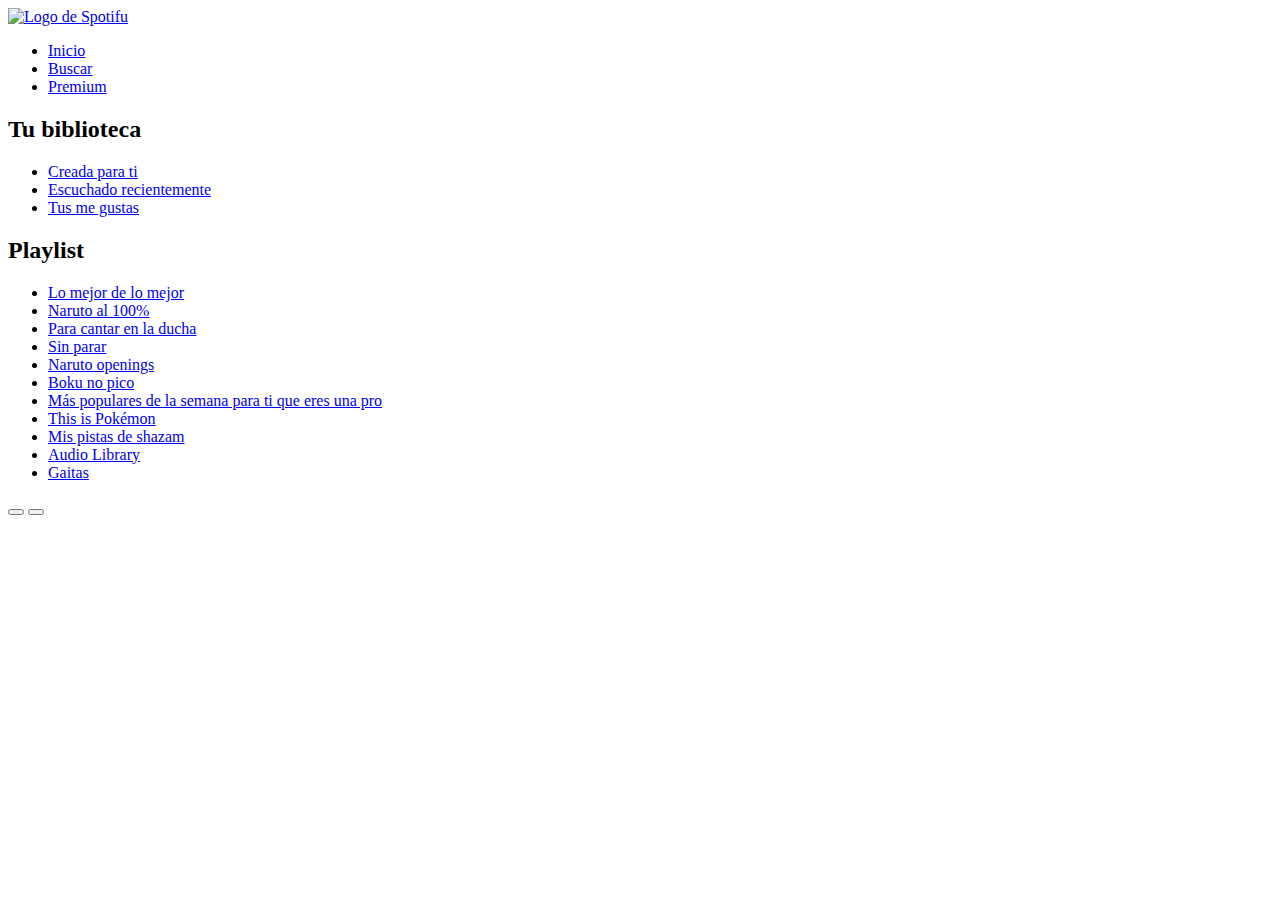
==== index.html @ dcbda267 "Add files via upload" ====
<!DOCTYPE html>
<html lang="en">
<head>
    <meta charset="UTF-8">
    <meta http-equiv="X-UA-Compatible" content="IE=edge">
    <meta name="viewport" content="width=device-width, initial-scale=1.0">
    <link rel="stylesheet" href="./css/index.css">
    <title>Spotifu</title>
    <meta property="og:title" content="Mi proyecto del Curso de Flexbox Layout y componentes" />
    <meta property="og:type" content="website" />
    <meta property="og:description" 
  content="Todo acerca de Flexbox Layout y componentes" />
    <meta property="og:url" content="https://github.com/LuzBarreto20/Curso-de-flexbox-layout-y-componentes.git" />
    <meta property="og:image" content="http://127.0.0.1:5500/images/spotifu-logo.png" />
  </head>
<body class="body">
    <div class="sidebar">
    <header class="logo"> 
      <a href="/" aria-current="page">
         <img src="./images/spotifu-logo.png" class="logo-image" width="112" height="32" alt="Logo de Spotifu">
      </a>
    </header>
    <nav class="menu" aria-label="Principal">
        <ul class="menu-list">
            <li class="menuItem is-active">
                <a href="/" class="link" aria-current="page">
                    <i class="icon-home" aria-hidden="true"></i>
                <span>Inicio</span>
                </a>
            </li>
            <li class="menuItem">
                <a href="/" class="link" aria-current="page">
                    <i class="icon-search" aria-hidden="true"></i>
                <span>Buscar</span>
                </a>
            </li>
            <li class="menuItem">
                <a href="/" class="link" aria-current="page">
                    <i class="icon-creditCard" aria-hidden="true"></i>
                <span>Premium </span>
                </a>
            </li>
        </ul>

    </nav>
    <nav class="list" aria-labelledby="library-navigation">
        <h2 class="list-title" id="library-navigation">Tu biblioteca</h2>
        <ul class="list-content">
            <li class="list-item">
                <a href="#" class="link">Creada para ti</a>
            </li>
            <li class="list-item">
                <a href="#" class="link">Escuchado recientemente</a>
            </li>
            <li class="list-item">
                <a href="#" class="link">Tus me gustas</a>
            </li>
        </ul>
    </nav>

    <nav class="list" aria-labelledby="playlist-navigation">
        <h2 class="list-title" id="playlist-navigation">Playlist</h2>
        <ul  class="list-content">
            <li class="list-item">
                <a href="#" class="link">Lo mejor de lo mejor</a>
            </li>
            <li class="list-item">
                <a href="#" class="link">Naruto al 100%</a>
            </li>
            <li class="list-item">
                <a href="#" class="link">Para cantar en la ducha</a>
            </li>
            <li class="list-item">
                <a href="#" class="link">Sin parar</a>
            </li>
            </li>
            <li class="list-item">
               <a href="#" class="link">Naruto openings</a>
            </li>
            </li>
           <li class="list-item">
               <a href="#" class="link">Boku no pico</a>
           </li>
           </li>
           <li class="list-item">
               <span class="ellipsis">
               <a href="#" class="link">Más populares de la semana para ti que eres una pro</a>
            </span>
            </li>
           <li class="list-item">
            <a href="#" class="link">This is Pokémon</a>
        </li>
        <li class="list-item">
            <a href="#" class="link">Mis pistas de shazam</a>
        </li>
        <li class="list-item">
            <a href="#" class="link">Audio Library</a>
        </li>
        <li class="list-item">
            <a href="#" class="link">Gaitas</a>
        </li>
        </ul>
    </nav>
   </div>
    

   
    

    <button class="buttonIcon is-white" aria-label="Reproducir" title="Reproducir">
<i class="icon-play" aria-hidden="true"></i>
</button>
<button class="buttonIcon is-primary" aria-label="Reproducir" title="Reproducir">
    <i class="icon-play" aria-hidden="true"></i>
    </button>
 

</body>
</html>
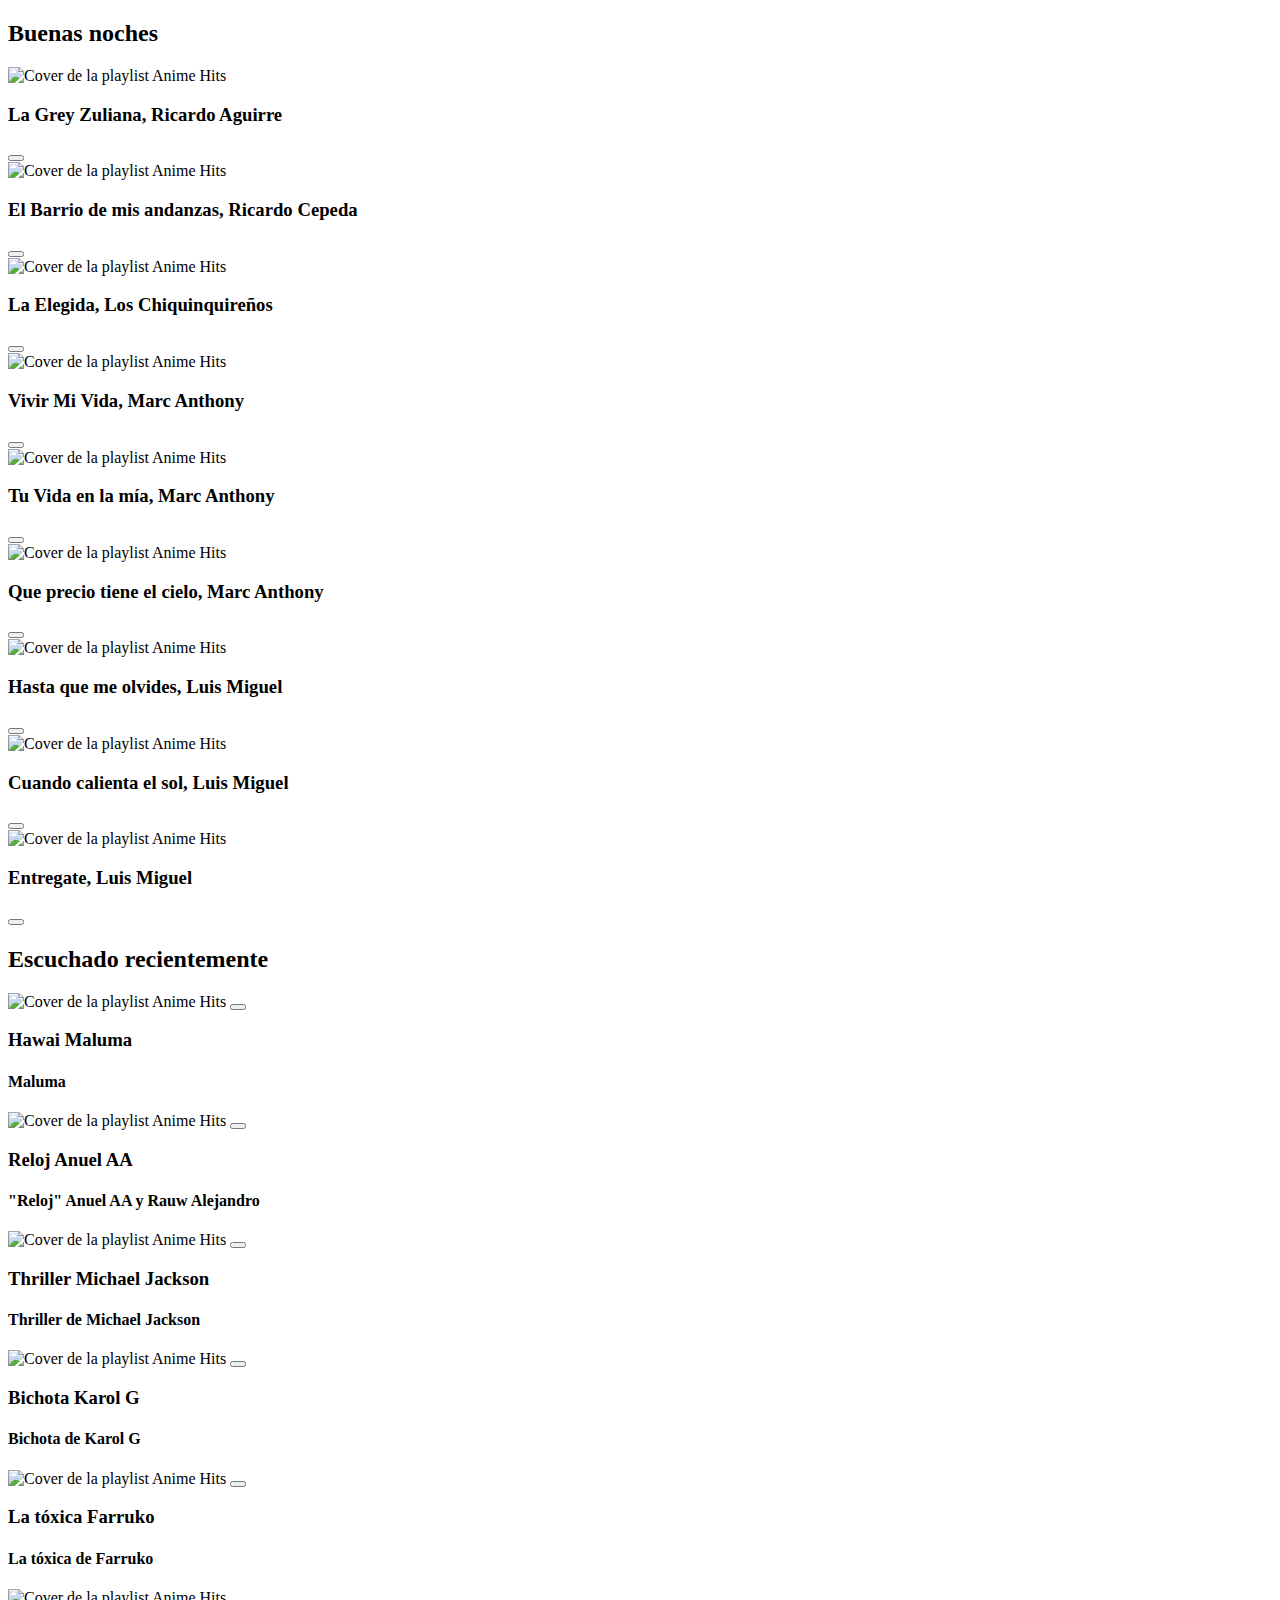
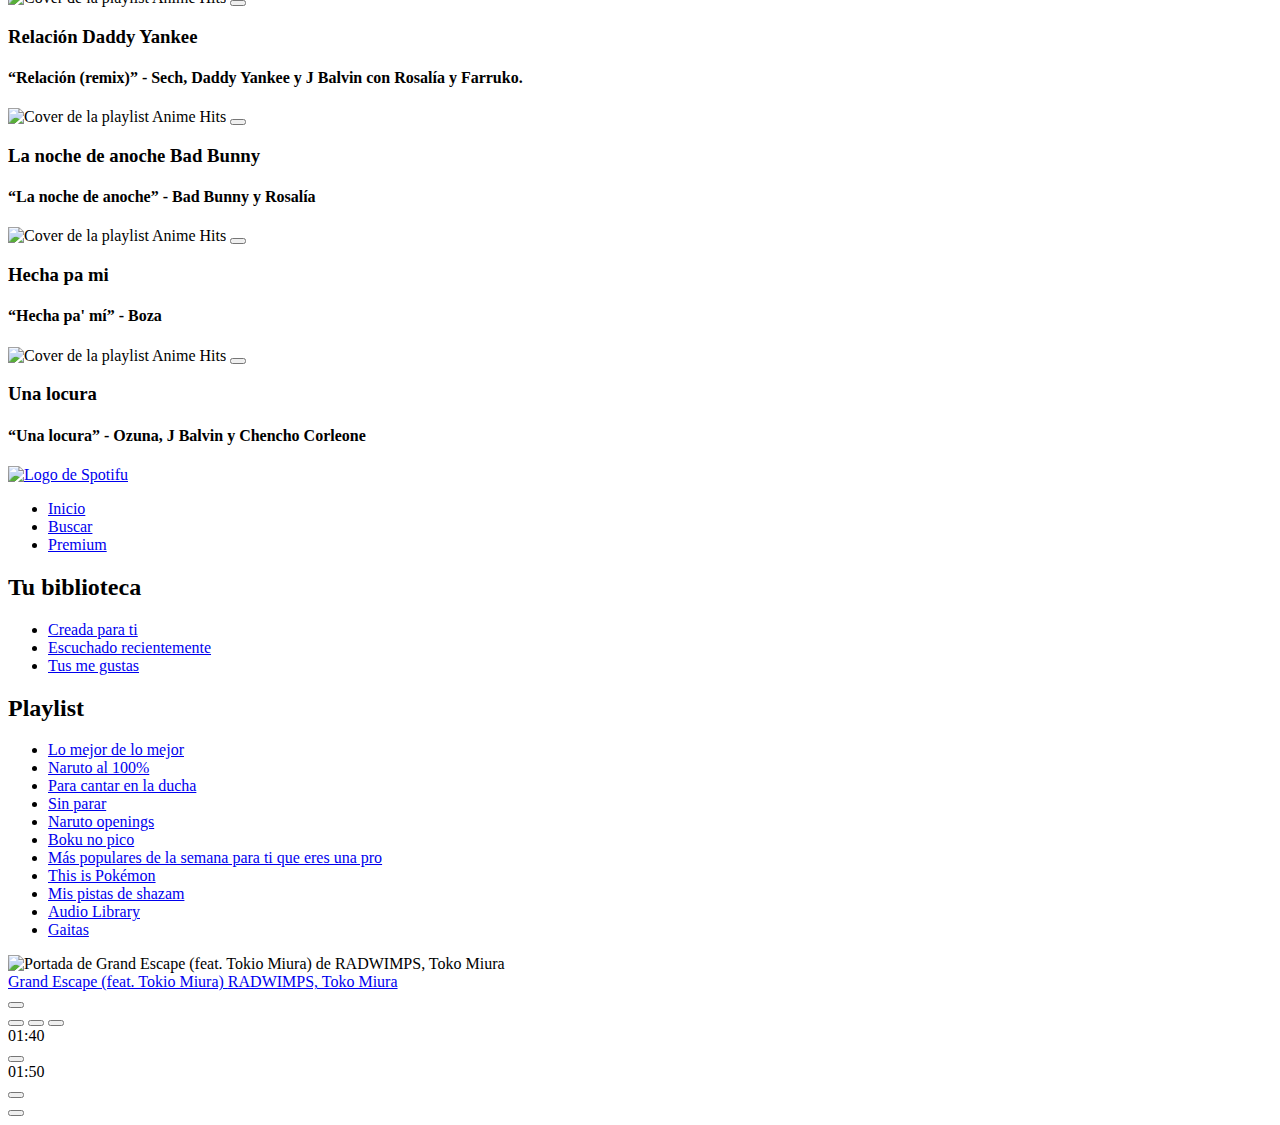
==== commit 094f43b1: "Add files via upload" ====
--- a/index.html
+++ b/index.html
@@ -12,8 +12,260 @@
   content="Todo acerca de Flexbox Layout y componentes" />
     <meta property="og:url" content="https://github.com/LuzBarreto20/Curso-de-flexbox-layout-y-componentes.git" />
     <meta property="og:image" content="http://127.0.0.1:5500/images/spotifu-logo.png" />
-  </head>
+
+    <link  rel = "apple-touch-icon"  tamaños = "57x57"  href = "/favicon/apple-icon-57x57.png" > 
+<link  rel = "apple-touch-icon"  tamaños = "60x60"  href = "/favicon/ manzana -icon-60x60.png " > 
+<link  rel = " apple-touch-icon "  tamaños = " 72x72 "  href = "/favicon/android-icon-72x72.png " > 
+<link  rel = " apple-touch-icon "  tamaños = "76x76"  href = "favicon/apple-icon-76x76.png" > 
+<link  rel = "apple-touch-icon "  tamaños = " 114x114 "  href = "favicon/apple-icon-114x114.png"> 
+<link  rel = "apple-touch-icon"  tamaños = "120x120"  href = "favicon/apple-icon-120x120.png" > 
+<link  rel = "apple-touch-icon"  tamaños = "144x144"  href = "favicon/android-icon-144x144.png" > 
+<link  rel = " apple-touch-icon "  tamaños = " 152x152 "  href = "/favicon/apple-icon-152x152.png " > 
+<link  rel = "  tamaños de apple-touch-icon " = "180x180"  href = "favicon/apple-icon-180x180.png" > 
+<enlace  rel = "icono"  tipo = "imagen / png"  tamaños = "192x192"  href = "/favicon/android-icon-192x192.png" > 
+<link  rel = "icon"  type = "image / png"  tamaños = "32x32"  href = "/favicon/favicon-32x32.png" > 
+<link  rel = "icon"  type = "image / png"  tamaños = "96x96"  href = "/favicon/android-icon-96x96.png" > 
+<link  rel = "icon"  type = "image / png"  tamaños = "16x16"  href = "/favicon/favicon-16x16. png " > 
+<link  rel = " manifiesto " href = "/favicon/manifest.json" > 
+<meta  nombre ="msapplication-TileColor"  content = "#ffffff" > 
+<meta  name = "msapplication-TileImage"  content = "/ms-icon-144x144.png" > 
+<meta  name = "theme-color"  content = "#ffffff" >
+</head>
 <body class="body">
+    <section class="playlistList" aria-labelledby="region1">
+        <div class="playlistList-top">
+        <h2 class="playlistList-title" id="region1">
+            Buenas noches
+        </h2>
+    </div>
+    <div class="playlistList-container">
+    <div class="playlistB">
+        <div class="playlistB-cover">
+            <img src="./images/la grey zuliana.jpg" width="76" height="76" alt="Cover de la playlist Anime Hits">
+        </div>
+        <div class="playlistB-details">
+            <h3 class="playlistB-title">La Grey Zuliana, Ricardo Aguirre</h3>
+            <div class="playlistB-control">
+                <button class="buttonIcon is-primary" aria-label="Reproducir la lista de La Grey Zuliana" title="Reproducir la lista de La Grey Zuliana">
+                    <i class="icon-play" aria-hidden="true"></i>
+    
+                </button>
+            </div>
+        </div>
+    </div>
+    <div class="playlistB">
+    <div class="playlistB-cover">
+        <img src="./images/El barrio de mis andanzas. Ricardo Cepeda.jpg" width="76" height="76" alt="Cover de la playlist Anime Hits">
+    </div>
+    <div class="playlistB-details">
+        <h3 class="playlistB-title">El Barrio de mis andanzas, Ricardo Cepeda</h3>
+        <div class="playlistB-control">
+            <button class="buttonIcon is-primary" aria-label="Reproducir la lista de El Barrio de mis andanzas, Ricardo Cepeda" title="Reproducir la lista de El Barrio de mis andanzas, Ricardo Cepeda">
+                <i class="icon-play" aria-hidden="true"></i>
+
+            </button>
+        </div>
+    </div>
+   </div>
+    <div class="playlistB">
+    <div class="playlistB-cover">
+        <img src="./images/La elegida.jpg" width="76" height="76" alt="Cover de la playlist Anime Hits">
+    </div>
+    <div class="playlistB-details">
+        <h3 class="playlistB-title">La Elegida, Los Chiquinquireños</h3>
+        <div class="playlistB-control">
+            <button class="buttonIcon is-primary" aria-label="Reproducir la lista de reprodución La Elegida, Los Chiquinquireños" title="Reproducir la lista de reprodución La Elegida, Los Chiquinquireños">
+                <i class="icon-play" aria-hidden="true"></i>
+
+            </button>
+        </div>
+    </div>
+   </div>
+    <div class="playlistB">
+    <div class="playlistB-cover">
+        <img src="./images/vivir mi vida.jpg" width="76" height="76" alt="Cover de la playlist Anime Hits">
+    </div>
+    <div class="playlistB-details">
+        <h3 class="playlistB-title">Vivir Mi Vida, Marc Anthony</h3>
+        <div class="playlistB-control">
+            <button class="buttonIcon is-primary" aria-label="Reproducir la lista de reprodución Vivir Mi Vida, Marc Anthony" title="Reproducir la lista de reprodución Vivir Mi Vida, Marc Anthony">
+                <i class="icon-play" aria-hidden="true"></i>
+
+            </button>
+        </div>
+    </div>
+  </div>
+   <div class="playlistB">
+<div class="playlistB-cover">
+    <img src="./images/Tu vida en la mía.jpg" width="76" height="76" alt="Cover de la playlist Anime Hits">
+</div>
+<div class="playlistB-details">
+    <h3 class="playlistB-title">Tu Vida en la mía, Marc Anthony</h3>
+    <div class="playlistB-control">
+        <button class="buttonIcon is-primary" aria-label="Reproducir la lista de reprodución Tu Vida en la mía, Marc Anthony" title="Reproducir la lista de reprodución Tu Vida en la mía, Marc Anthony">
+            <i class="icon-play" aria-hidden="true"></i>
+
+        </button>
+    </div>
+</div>
+  </div>
+   <div class="playlistB">
+<div class="playlistB-cover">
+    <img src="./images/Que precio tiene el cielo.jpg" width="76" height="76" alt="Cover de la playlist Anime Hits">
+</div>
+<div class="playlistB-details">
+    <h3 class="playlistB-title">Que precio tiene el cielo, Marc Anthony</h3>
+    <div class="playlistB-control">
+        <button class="buttonIcon is-primary" aria-label="Reproducir la lista de reprodución Que precio tiene el cielo, Marc Anthony" title="Reproducir la lista de reprodución Que precio tiene el cielo, Marc Anthony">
+            <i class="icon-play" aria-hidden="true"></i>
+
+        </button>
+    </div>
+</div>
+  </div>
+   <div class="playlistB">
+    <div class="playlistB-cover">
+        <img src="./images/hasta que me olvides.jpg" width="76" height="76" alt="Cover de la playlist Anime Hits">
+    </div>
+    <div class="playlistB-details">
+        <h3 class="playlistB-title">Hasta que me olvides, Luis Miguel</h3>
+        <div class="playlistB-control">
+            <button class="buttonIcon is-primary" aria-label="Reproducir la lista de reprodución Hasta que me olvides, Luis Miguel" title="Reproducir la lista de reprodución de Hasta que me olvides, Luis Miguel">
+                <i class="icon-play" aria-hidden="true"></i>
+
+            </button>
+        </div>
+    </div>
+  </div>
+   <div class="playlistB">
+<div class="playlistB-cover">
+    <img src="/images/cuando calienta el sol.jpg" width="76" height="76" alt="Cover de la playlist Anime Hits">
+</div>
+<div class="playlistB-details">
+    <h3 class="playlistB-title">Cuando calienta el sol, Luis Miguel</h3>
+    <div class="playlistB-control">
+        <button class="buttonIcon is-primary" aria-label="Reproducir la lista de reprodución Cuando calienta el sol, Luis Miguel" title="Reproducir la lista de reprodución Cuando calienta el sol, Luis Miguel">
+            <i class="icon-play" aria-hidden="true"></i>
+
+        </button>
+    </div>
+</div>
+  </div>
+   <div class="playlistB">
+<div class="playlistB-cover">
+    <img src="./images/entregate.jpg" width="76" height="76" alt="Cover de la playlist Anime Hits">
+</div>
+<div class="playlistB-details">
+    <h3 class="playlistB-title">Entregate, Luis Miguel</h3>
+    <div class="playlistB-control">
+        <button class="buttonIcon is-primary" aria-label="Reproducir la lista de reprodución Entregate, Luis Miguel" title="Reproducir la lista de reprodución Entregate, Luis Miguel">
+            <i class="icon-play" aria-hidden="true"></i>
+
+        </button>
+    </div>
+</div>
+</div>
+</div>
+</section>
+
+
+<section class="playlistList" aria-labelledby="region2">
+    <div class="playlistList-top">
+    <h2 class="playlistList-title" id="region2">
+        Escuchado recientemente
+    </h2>
+</div>
+<div class="playlistList-container">
+    <div class="playlistA">
+        <div class="playlistA-cover">
+            <img src="./images/Hawai.Maluma (1).jpg" width="150" height="150" alt="Cover de la playlist Anime Hits">
+            <button class="buttonIcon is-primary" aria-label="Reproducir" title="Reproducir">
+                <i class="icon-play" aria-hidden="true"></i>
+            </button>
+        </div>
+        <h3 class="playlistA-title">Hawai Maluma</h3>
+        <h4 class="playlistA-description">Maluma</h4>
+    </div><div class="playlistA">
+        <div class="playlistA-cover">
+            <img src="./images/“Reloj” - Anuel AA y Rauw Alejandro.jpg" width="150" height="150" alt="Cover de la playlist Anime Hits">
+            <button class="buttonIcon is-primary" aria-label="Reproducir" title="Reproducir">
+                <i class="icon-play" aria-hidden="true"></i>
+            </button>
+        </div>
+        <h3 class="playlistA-title">Reloj Anuel AA</h3>
+        <h4 class="playlistA-description">"Reloj" Anuel AA y Rauw Alejandro</h4>
+    </div><div class="playlistA">
+        <div class="playlistA-cover">
+            <img src="./images/'Thriller', de Michael Jackson.jpg" width="150" height="150" alt="Cover de la playlist Anime Hits">
+            <button class="buttonIcon is-primary" aria-label="Reproducir" title="Reproducir">
+                <i class="icon-play" aria-hidden="true"></i>
+            </button>
+        </div>
+        <h3 class="playlistA-title">Thriller Michael Jackson</h3>
+        <h4 class="playlistA-description">Thriller de Michael Jackson</h4>
+    </div>
+    <div class="playlistA">
+        <div class="playlistA-cover">
+            <img src="./images/“Bichota” - Karol G.jpg" width="150" height="150" alt="Cover de la playlist Anime Hits">
+            <button class="buttonIcon is-primary" aria-label="Reproducir" title="Reproducir">
+                <i class="icon-play" aria-hidden="true"></i>
+            </button>
+        </div>
+        <h3 class="playlistA-title">Bichota Karol G</h3>
+        <h4 class="playlistA-description">Bichota de Karol G</h4>
+    </div><div class="playlistA">
+        <div class="playlistA-cover">
+            <img src="./images/“La tóxica” - Farruko.jpg" width="150" height="150" alt="Cover de la playlist Anime Hits">
+            <button class="buttonIcon is-primary" aria-label="Reproducir" title="Reproducir">
+                <i class="icon-play" aria-hidden="true"></i>
+            </button>
+        </div>
+        <h3 class="playlistA-title">La tóxica Farruko</h3>
+        <h4 class="playlistA-description">La tóxica de Farruko</h4>
+    </div><div class="playlistA">
+        <div class="playlistA-cover">
+            <img src="/images/“Relación (remix)” - Sech, Daddy Yankee y J Balvin con Rosalía y Farruko.jpg" width="150" height="150" alt="Cover de la playlist Anime Hits">
+            <button class="buttonIcon is-primary" aria-label="Reproducir" title="Reproducir">
+                <i class="icon-play" aria-hidden="true"></i>
+            </button>
+        </div>
+        <h3 class="playlistA-title">Relación Daddy Yankee</h3>
+        <h4 class="playlistA-description">“Relación (remix)” - Sech, Daddy Yankee y J Balvin con Rosalía y Farruko.</h4>
+    </div>
+    <div class="playlistA">
+        <div class="playlistA-cover">
+            <img src="./images/“La noche de anoche” - Bad Bunny y Rosalía.jpg" width="150" height="150" alt="Cover de la playlist Anime Hits">
+            <button class="buttonIcon is-primary" aria-label="Reproducir" title="Reproducir">
+                <i class="icon-play" aria-hidden="true"></i>
+            </button>
+        </div>
+        <h3 class="playlistA-title">La noche de anoche Bad Bunny</h3>
+        <h4 class="playlistA-description"> “La noche de anoche” - Bad Bunny y Rosalía</h4>
+    </div><div class="playlistA">
+        <div class="playlistA-cover">
+            <img src="./images/“Hecha pa' mí” - Boza.jpg" width="150" height="150" alt="Cover de la playlist Anime Hits">
+            <button class="buttonIcon is-primary" aria-label="Reproducir" title="Reproducir">
+                <i class="icon-play" aria-hidden="true"></i>
+            </button>
+        </div>
+        <h3 class="playlistA-title">Hecha pa mi</h3>
+        <h4 class="playlistA-description"> “Hecha pa' mí” - Boza</h4>
+    </div><div class="playlistA">
+        <div class="playlistA-cover">
+            <img src="/images/“Una locura” - Ozuna, J Balvin y Chencho Corleone.jpg" width="150" height="150" alt="Cover de la playlist Anime Hits">
+            <button class="buttonIcon is-primary" aria-label="Reproducir" title="Reproducir">
+                <i class="icon-play" aria-hidden="true"></i>
+            </button>
+        </div>
+        <h3 class="playlistA-title">Una locura</h3>
+        <h4 class="playlistA-description">“Una locura” - Ozuna, J Balvin y Chencho Corleone</h4>
+    </div>
+
+</div>
+</section>
+
+
+
     <div class="sidebar">
     <header class="logo"> 
       <a href="/" aria-current="page">
@@ -102,17 +354,81 @@
         </ul>
     </nav>
    </div>
+
+    <div class="player">
+        <div class="player-nowPlaying">
+            <div class="nowPlaying">
+                <div class="nowPlaying-cover">
+                    <img src="./images/grand-scape.png" width="56" height="56" alt="Portada de Grand Escape (feat. Tokio Miura) de  RADWIMPS, Toko Miura"  title="Portada de Grand Escape (feat. Tokio Miura) de  RADWIMPS, Toko Miura">  
+                </div>
+            <div class="nowPlaying-details">
+                <div class="nowPlaying-description">
+                <a href="#song" class="nowPlaying-title">
+                    Grand Escape (feat. Tokio Miura)
+                </a>
+                <a href="#RADWIMPS" class="nowPlaying-artist">
+                    RADWIMPS, Toko Miura
+                </a>
+            </div>
+            <div class="nowPlaying-actions">
+                <button class="player-control" role="switch" aria-label="Guardar en tu biblioteca" title="Guardar en tu biblioteca">
+                    <i class="icon-heart" aria-hidden="true"></i>
+            </div>
+            </div>
+            </div>
+
+        </div>
+    <div class="player-playerControls">
+        <div class="playerControls">
+            <div class="playerControls-buttons" aria-label="Controles de Reproducción">
+                <button class="buttonIcon" aria-label="Anterior" title="Anterior">
+                 <i class="icon-prev" aria-hidden="true"></i>
+                </button>
+                <button class="buttonIcon is-white" aria-label="Reproducir" title="Reproducir">
+                    <i class="icon-play" aria-hidden="true"></i>
+                   </button>
+                   <button class="buttonIcon" aria-label="Siguiente" title="Siguiente">
+                    <i class="icon-next" aria-hidden="true"></i>
+                   </button>
+            </div>
+            <div class="playerPlayback">
+            <span class="playerPlayback-progressTime">01:40</span>
+            <div class="playerPlayback-slider">
+        <div class="slider">
+            <div class="slider-progress">
+                <button class="slider-button" aria-label="Controlar le progreso de la repordución"></button>
+             </div> 
+           </div>
+        </div>
+           <span class="playerPlayback-progressTime">01:50</span>
+         </div>
+        </div>
+
+    </div>
+    <div class="player-playerVolume">
+        <div class="playerVolume">
+            <button class="player-control" aria-label="Silenciar" aria-describedby="volumen-icon">
+            <i class="icon-volumeUp" id="volumen-icon" role="presentation" aria-label="Volumen alto"></i>
+        </button>
+        <div class="playerVolume-slider">
+            <div class="slider">
+                <div class="slider-progress">
+                    <button class="slider-button" aria-label="Controlar le progreso de la repordución"></button>
+                 </div> 
+               </div>
+    
+        </div>
+        </div>
+
+    </div>
+
+</div>
     
 
    
     
 
-    <button class="buttonIcon is-white" aria-label="Reproducir" title="Reproducir">
-<i class="icon-play" aria-hidden="true"></i>
-</button>
-<button class="buttonIcon is-primary" aria-label="Reproducir" title="Reproducir">
-    <i class="icon-play" aria-hidden="true"></i>
-    </button>
+    
  
 
 </body>
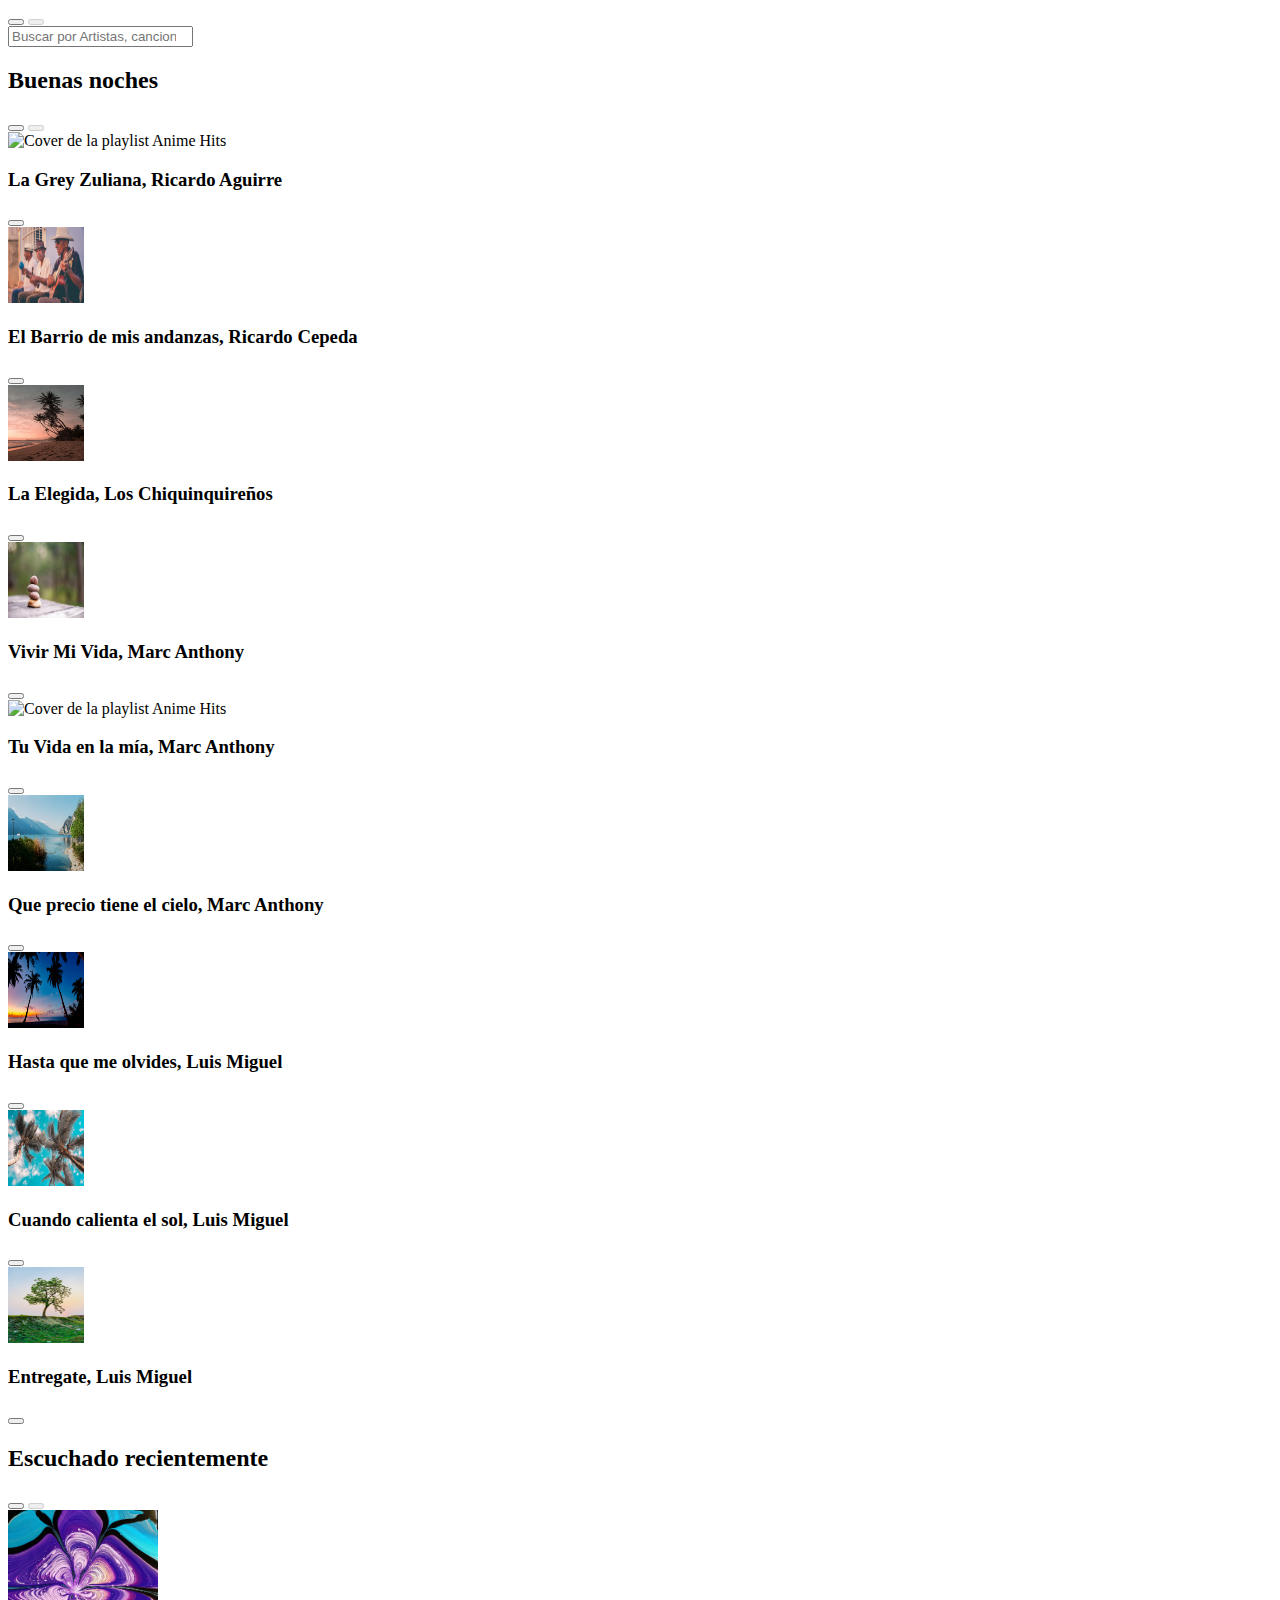
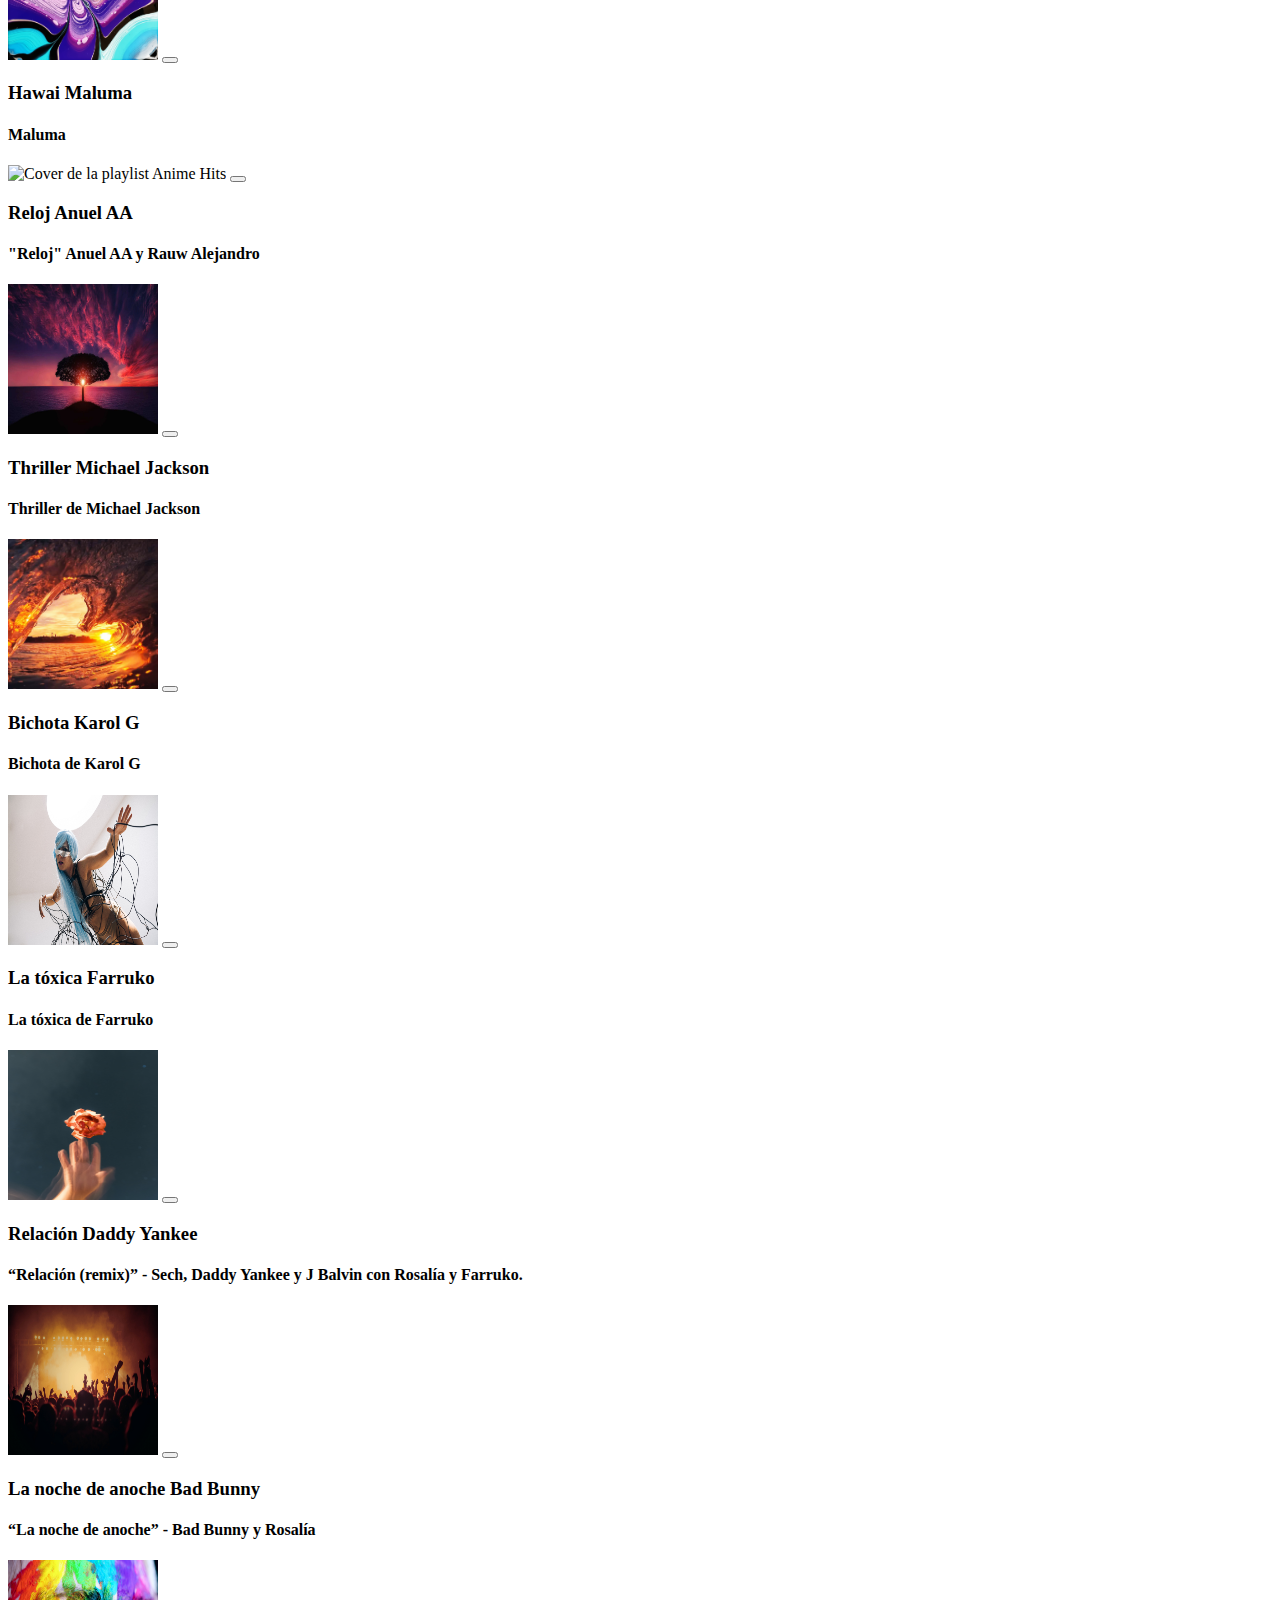
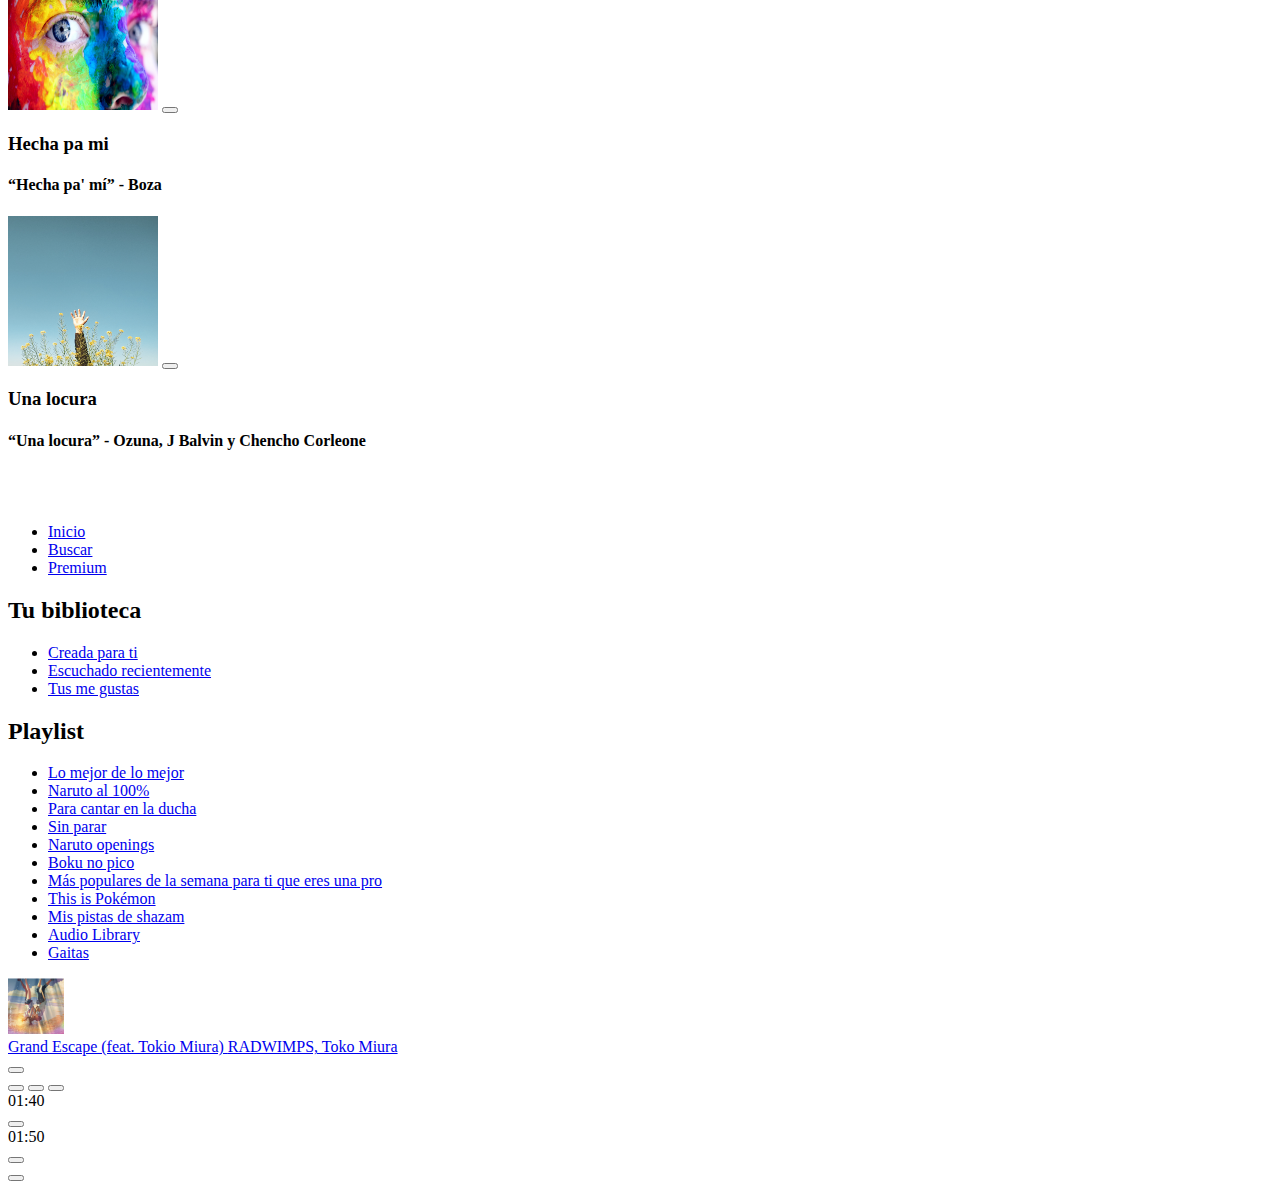
==== commit 2bc60aef: "Formularios de busqueda y Navegación Interna" ====
--- a/index.html
+++ b/index.html
@@ -32,11 +32,37 @@
 <meta  name = "theme-color"  content = "#ffffff" >
 </head>
 <body class="body">
+    <div class="navigation">
+        <button class="navigation-prev" aria-label="Volver" title="Volver" >
+            <i class="icon-arrowLeft" aria-hidden="true"></i>
+        </button>
+        <button class="navigation-next" disabled aria-label="Avanzar" title="Avanzar">
+            <i class="icon-arrowRight" aria-hidden="true"></i>
+        </button>
+    </div>
+
+
+    <form class="search" role="search" aria-label="Buscar por Artistas, canciones o podcast">
+        <i class="icon-search" aria-hidden="true"></i>
+
+        <input type="search" placeholder="Buscar por Artistas, canciones o podcast">
+    </form>
+
+
     <section class="playlistList" aria-labelledby="region1">
         <div class="playlistList-top">
         <h2 class="playlistList-title" id="region1">
             Buenas noches
         </h2>
+
+        <div class="navigation">
+            <button class="navigation-prev" aria-label="Volver" title="Volver" >
+                <i class="icon-arrowLeft" aria-hidden="true"></i>
+            </button>
+            <button class="navigation-next" disabled aria-label="Avanzar" title="Avanzar">
+                <i class="icon-arrowRight" aria-hidden="true"></i>
+            </button>
+        </div>
     </div>
     <div class="playlistList-container">
     <div class="playlistB">
@@ -174,6 +200,15 @@
     <h2 class="playlistList-title" id="region2">
         Escuchado recientemente
     </h2>
+
+    <div class="navigation">
+        <button class="navigation-prev" aria-label="Volver" title="Volver" >
+            <i class="icon-arrowLeft" aria-hidden="true"></i>
+        </button>
+        <button class="navigation-next" disabled aria-label="Avanzar" title="Avanzar">
+            <i class="icon-arrowRight" aria-hidden="true"></i>
+        </button>
+    </div>
 </div>
 <div class="playlistList-container">
     <div class="playlistA">
